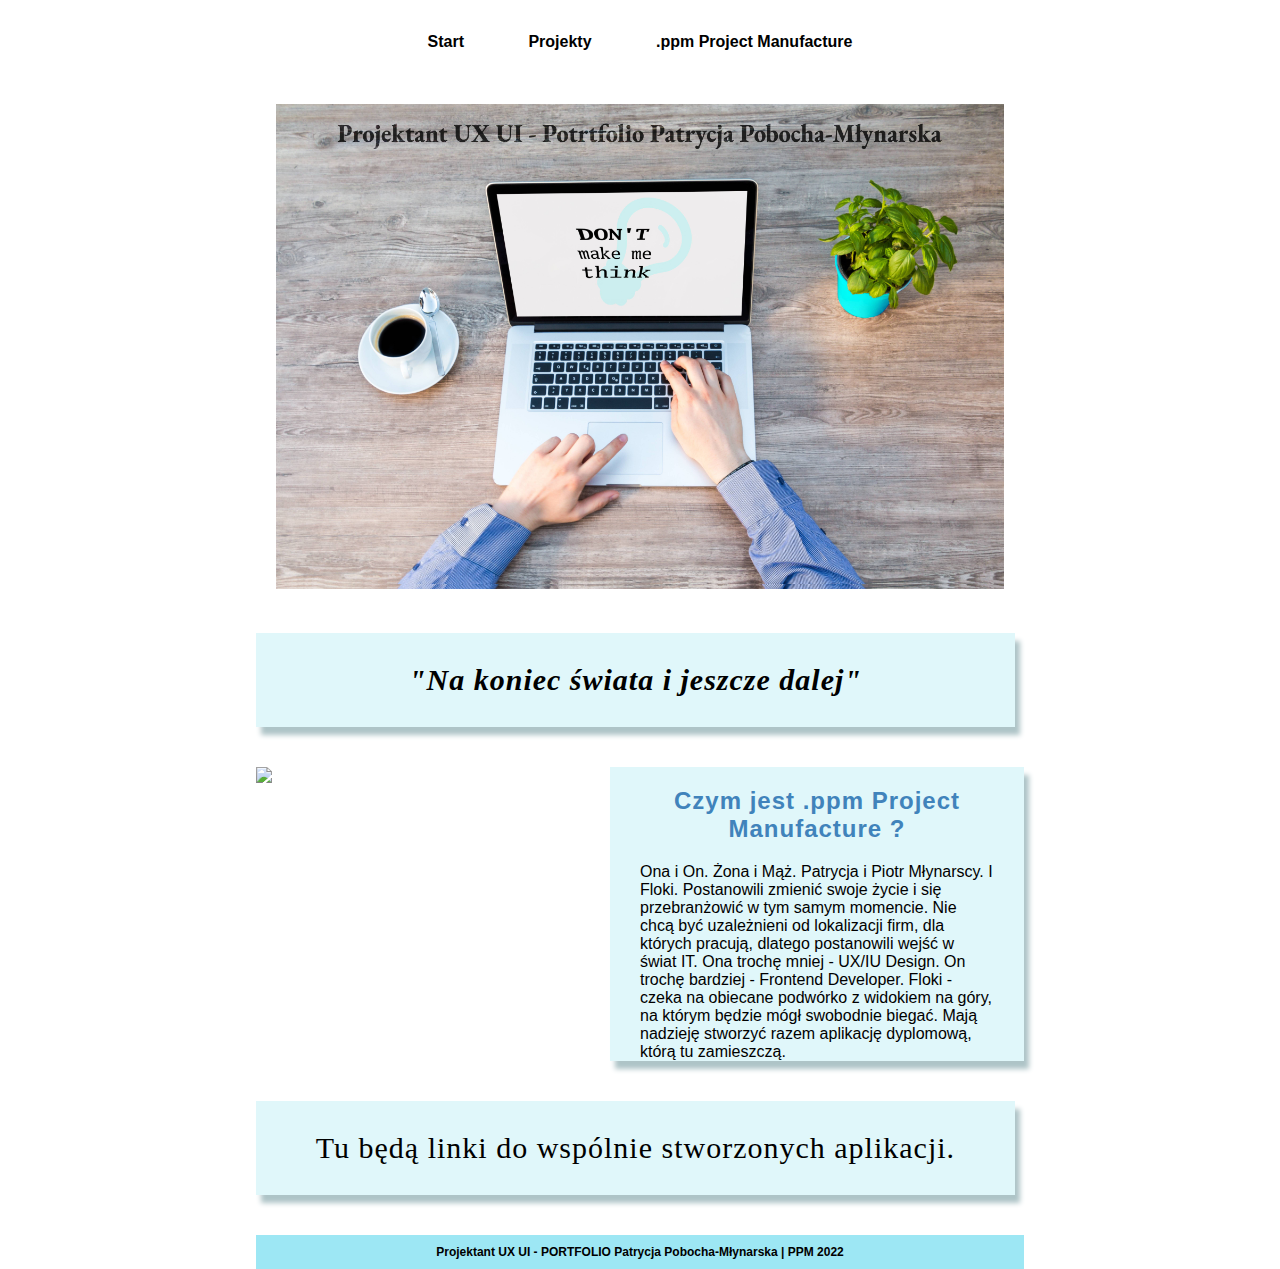
==== ppmProject.html @ 3081a04f "first commit" ====
<!doctype html>
<html lang="pl">

<head>
    <meta charset="utf-8">
    <link rel="stylesheet" href="style.css">
    <title>Projektant UX UI - PORTFOLIO</title>
</head>

<body>
    <div class="menu">
        <a href="index.html" class="myButton">Start</a>  <a href="UX.html" class="myButton">Projekty</a> 
         <a href="ppmProject.html" class="myButton">.ppm Project Manufacture</a>
    </div>
    <div class="top">
     <a href="index.html"><img src="baner4.jpg" width="100%"/></a>
    </div>

    <div> 
        <p2 class="p3">
           <b><i>"Na koniec świata i jeszcze dalej"</i></b>
         </div> 


         <section id="section1">
            <div class=imgsection1>
    <img src="nasze.jpg" class="img1">
     </div>
            <div class=textsection2>
                <h2 class="h2">Czym jest .ppm Project Manufacture ?</h2>
               
                <p2 class="p2">
    Ona i On. Żona i Mąż. Patrycja i Piotr Młynarscy. I Floki. Postanowili zmienić swoje życie i się przebranżowić w tym samym momencie. 
    Nie chcą być uzależnieni od lokalizacji firm, dla których pracują, dlatego postanowili wejść w świat IT. 
    Ona trochę mniej  - UX/IU Design.
    On trochę bardziej - Frontend Developer.
    Floki - czeka na obiecane podwórko z widokiem na góry, na którym będzie mógł swobodnie biegać. Mają nadzieję stworzyć
     razem aplikację dyplomową, którą tu zamieszczą.  </p2>
    </div> 
</section>

<div> 
    <p2 class="p3">
    Tu będą linki do wspólnie stworzonych aplikacji.
     </div>

    <div class="footer">
        Projektant UX UI - PORTFOLIO Patrycja Pobocha-Młynarska | PPM 2022
    </div>

</body>

</html>
---- style.css ----
body {
    background: #ffffff;
    margin: 0 20%;
    font-family: 'Gill Sans', 'Gill Sans MT', Calibri, 'Trebuchet MS', sans-serif
}

.top {
    padding: 20px;
    margin: 20px 0px;
    text-align: center;
}
.h1 {
    font-family: 'Gill Sans', 'Gill Sans MT', Calibri, 'Trebuchet MS', sans-serif;
    font-size: 46px;
    font-weight: bold;  
    
}
.menu {
    text-align: center;   
    padding-top: 20px;
    font-family: -apple-system, BlinkMacSystemFont, 'Segoe UI', Roboto, Oxygen, Ubuntu, Cantarell, 'Open Sans', 'Helvetica Neue', sans-serif;
}
a {
    color: #000000;
    font-size: 16x;
    font-weight: bold;
    text-decoration: none;
}
.logo {
    margin-top: 20px;
}
.h2 {
   color: #4083bb; 
   text-align: center;
   letter-spacing: 1px;
   font-family: -apple-system, BlinkMacSystemFont, 'Segoe UI', Roboto, Oxygen, Ubuntu, Cantarell, 'Open Sans', 'Helvetica Neue', sans-serif;
}
.h3 {
    color: #4083bb; 
    text-align: center;
    letter-spacing: 1px;
    padding-top: 70px;
    font-family: -apple-system, BlinkMacSystemFont, 'Segoe UI', Roboto, Oxygen, Ubuntu, Cantarell, 'Open Sans', 'Helvetica Neue', sans-serif;  
}
.p2 {
    margin-bottom:  20px;
}
.p3 {
    text-align: center;
    letter-spacing: 1px;
    font-family:serif;
    font-size: 30px;  
    display: block;
    width: 91%;
    padding-left: 30px;
    padding-right: 30px; 
    padding-top: 30px;
    padding-bottom: 30px;
   background-color: #e0f7fa;
   box-shadow: 5px 8px 5px 0px #aec4c7;
   margin-bottom: 40px;
}
.myButton {
	
	background:linear-gradient (to bottom, #00c1e3 5%, #00c1e3 100%);
	
	border-radius:5px;
	display:inline-block;
	cursor:pointer;
	color:#000000;
	font-family: Roboto, Oxygen, Ubuntu, Cantarell, 'Open Sans', 'Helvetica Neue', sans-serif;
	font: size 15px;
	font-weight:bold;
	padding:13px 30px;
	text-decoration:none;

}
.myButton:hover {
	background:linear-gradient(to bottom, #0bede6 5%, #0bede6 100%);
	background-color:#0bede6;
}
.myButton:active {
	position:relative;
	top:1px;
}
#section1{
    display: flex;
    font-family: 'Gill Sans', 'Gill Sans MT', Calibri, 'Trebuchet MS', sans-serif;
    justify-content: space-around;
    width: 100%;
    padding-bottom: 40px;
}
.textsection1{
    display: block;
    margin: 40px,60px,60px,40px;
    font: 24px;
    width: 100%;
    padding-left: 30px;
}

.imghandmade {
    width:50% ;
    padding-left: 60px;

}

.textsection2 {
    display: block;
    margin: 40px,60px,60px,40px;
    font: 24px;
    width: 100%;
    padding-left: 30px;
    padding-right: 30px; 
   background-color: #e0f7fa;
   box-shadow: 5px 8px 5px 0px #aec4c7;
}
.imgsection1 {

    width: 100%;
}
.img1 { 
    width: 100%;
}
.a2 {
    color: #0090b1; 
 }
.a2:hover {
     color: #005a71;
 }


.footer {
    background: #00c1e362;
    padding: 10px;
    text-align: center;
    font-weight:bold;
    font-size: 12px;
    font-family: -apple-system, BlinkMacSystemFont, 'Segoe UI', Roboto, Oxygen, Ubuntu, Cantarell, 'Open Sans', 'Helvetica Neue', sans-serif;
}
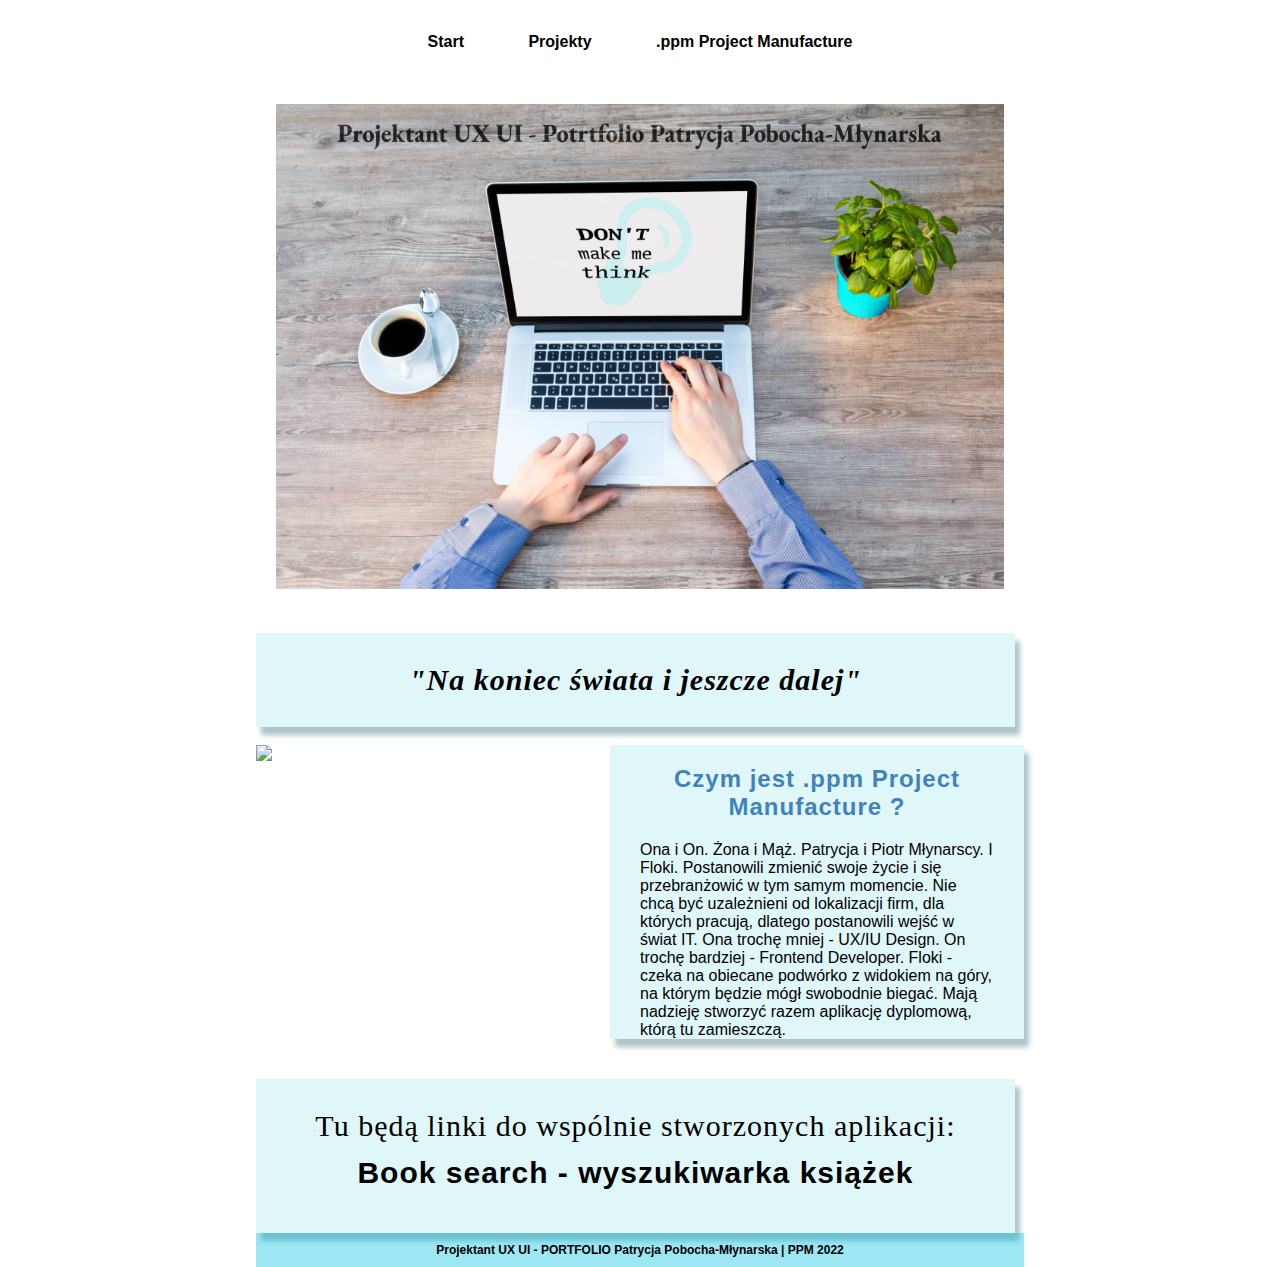
==== commit fc1e3543: "linkdobooksearch" ====
--- a/ppmProject.html
+++ b/ppmProject.html
@@ -21,7 +21,7 @@
            <b><i>"Na koniec świata i jeszcze dalej"</i></b>
          </div> 
 
-
+<br>
          <section id="section1">
             <div class=imgsection1>
     <img src="nasze.jpg" class="img1">
@@ -41,7 +41,9 @@
 
 <div> 
     <p2 class="p3">
-    Tu będą linki do wspólnie stworzonych aplikacji.
+    Tu będą linki do wspólnie stworzonych aplikacji: 
+    <br>
+    <a href="https://peterm8811.github.io/javascript-project-2022/" class="myButton">Book search - wyszukiwarka książek</a>
      </div>
 
     <div class="footer">
--- a/style.css
+++ b/style.css
@@ -58,7 +58,8 @@
     padding-bottom: 30px;
    background-color: #e0f7fa;
    box-shadow: 5px 8px 5px 0px #aec4c7;
-   margin-bottom: 40px;
+   margin-bottom: 0px;
+   font;
 }
 .myButton {
 	
